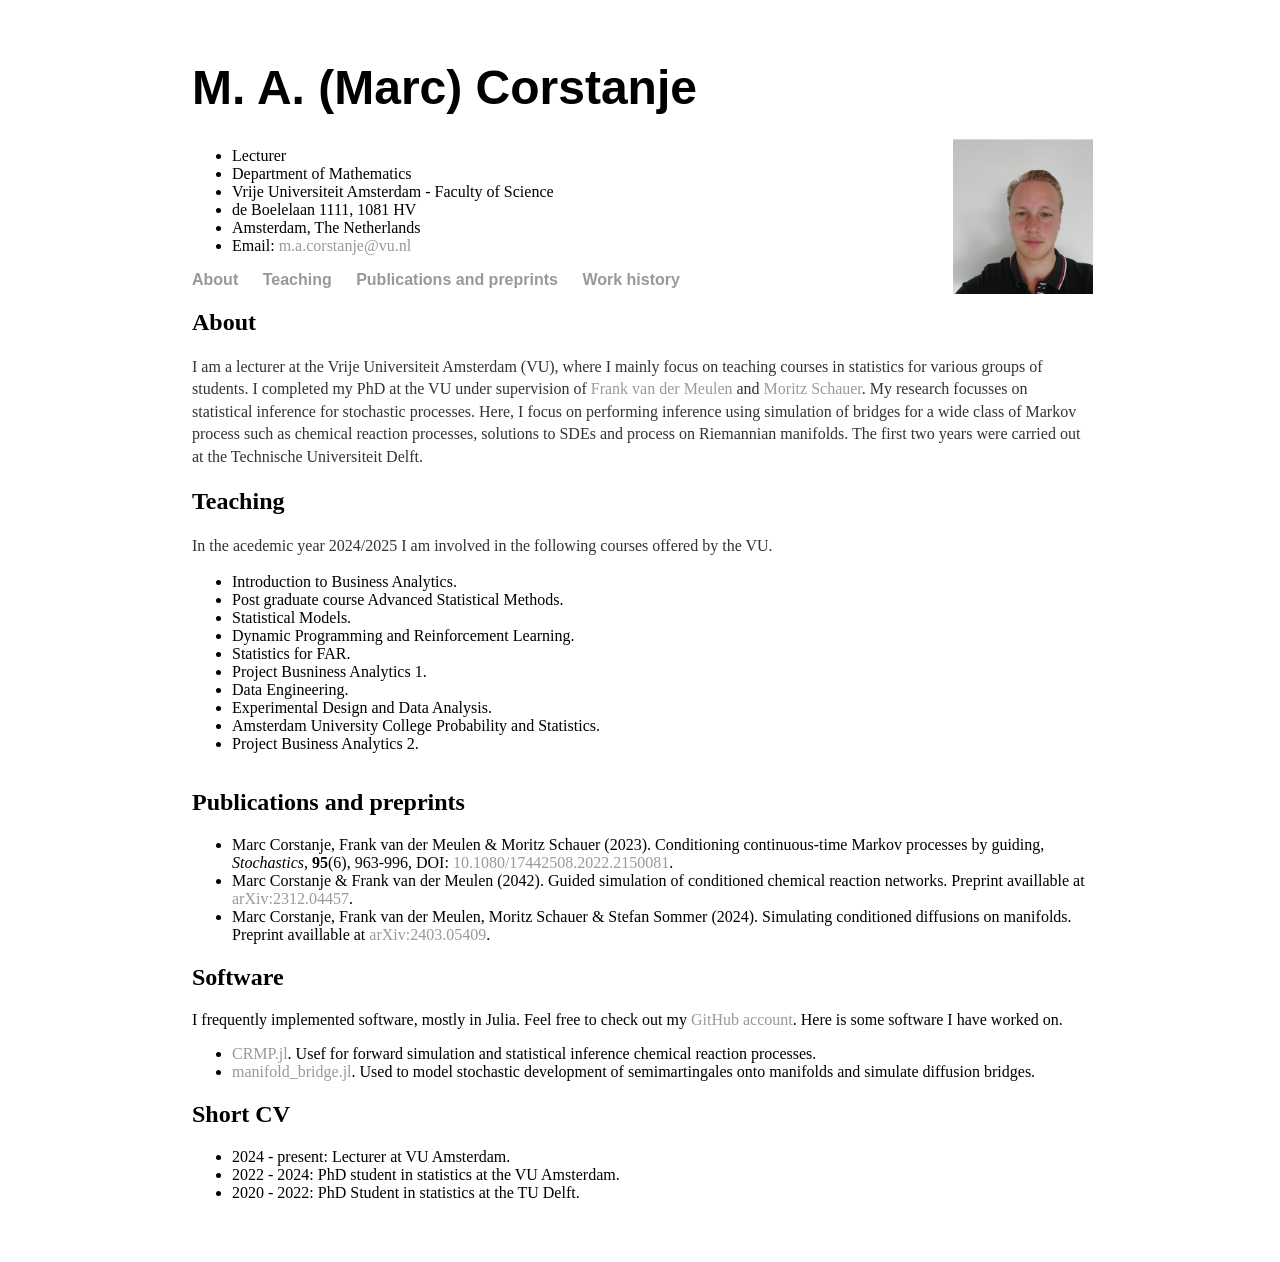
==== index.html @ 2c94e2f3 "Update index.html" ====
<!DOCTYPE html>
<html>
 <head>
    <link rel="stylesheet" href="style.css">
 </head>
 <h1>M. A. (Marc) Corstanje</h1>
 <div style="float: right; margin: -40px 150px 0px 15px;">
 <img src="Personal_Photo.png" >
</div>
 <body>
    <ul>
        <li>Lecturer</li>
        <li>Department of Mathematics</li>
        <li>Vrije Universiteit Amsterdam - Faculty of Science</li>
        <li>de Boelelaan 1111, 1081 HV</li>
        <li>Amsterdam, The Netherlands</li>
        <li>Email: <a href="mailto:m.a.corstanje@vu.nl">m.a.corstanje@vu.nl</a></li>
    </ul>
    <nav>
        <ul>
            <li><a href="#About">About</a></li>
            <li><a href="#teaching">Teaching</a></li>
            <li><a href="#publications">Publications and preprints</a></li>
			   <li><a href="cv">Work history</a></li>        </ul>
   </nav>
   <div id = "About"><h2>About</h2>
<p>I am a lecturer at the Vrije Universiteit Amsterdam (VU), where I mainly focus on teaching courses in statistics for various groups of students. 

I completed my PhD at the VU under supervision of <a href="https://fmeulen.github.io">Frank van der Meulen</a> and <a href="https://www.math.chalmers.se/~smoritz/">Moritz Schauer</a>. My research focusses on statistical inference for stochastic processes. Here, I focus on performing inference using simulation of bridges for a wide class of Markov process such as chemical reaction processes, solutions to SDEs and process on Riemannian manifolds. The first two years were carried out at the Technische Universiteit Delft. 
</p>
</div>

<div id = "teaching">
<h2>Teaching</h2>
<p>In the acedemic year 2024/2025 I am involved in the following courses offered by the VU.
<ul>
	<li>Introduction to Business Analytics.</li>
	<li>Post graduate course Advanced Statistical Methods.</li>
	<li>Statistical Models.</li>
	<li>Dynamic Programming and Reinforcement Learning.</li>
	<li>Statistics for FAR.</li>
	<li>Project Busniness Analytics 1.</li>
	<li>Data Engineering.</li>
	<li>Experimental Design and Data Analysis.</li>
	<li>Amsterdam University College Probability and Statistics.</li>
	<li>Project Business Analytics 2.</li>
	
</ul>
</p>
</div>

<div id = "publications">
<h2>Publications and preprints</h2>
<ul>
	<li>Marc Corstanje, Frank van der Meulen & Moritz Schauer (2023). 	Conditioning continuous-time Markov processes by guiding, <i>Stochastics</i>, <b>95</b>(6), 963-996, DOI: <a href="https://doi.org/10.1080/17442508.2022.2150081">10.1080/17442508.2022.2150081</a>.</li>
	<li> Marc Corstanje & Frank van der Meulen (2042). Guided simulation of conditioned chemical reaction networks. Preprint availlable at <a href = "https://arxiv.org/abs/2312.04457">arXiv:2312.04457</a>.</li>
	<li>Marc Corstanje, Frank van der Meulen, Moritz Schauer & Stefan Sommer (2024). Simulating conditioned diffusions on manifolds. Preprint availlable at <a href = "https://arxiv.org/abs/2403.05409">arXiv:2403.05409</a>. </li>
</ul>
</div>

<div id="software">
<h2>Software</h2>
I frequently implemented software, mostly in Julia. Feel free to check out my <a href = "https://github.com/macorstanje">GitHub account</a>. Here is some software I have worked on. 
<ul>
	<li><a href = "https://github.com/macorstanje/CRMP.jl">CRMP.jl</a>. Usef for forward simulation and statistical inference chemical reaction processes. </li>
	<li><a href = "https://github.com/macorstanje/manifold_bridge.jl">manifold_bridge.jl</a>. Used to model stochastic development of semimartingales onto manifolds and simulate diffusion bridges. </li>
</ul>
</div>

<div id = "cv">
<h2>Short CV</h2>
<ul>
	<li> 2024 - present: Lecturer at VU Amsterdam. </li>
	<li> 2022 - 2024:    PhD student in statistics at the VU Amsterdam. </li>
	<li>2020 - 2022:     PhD Student in statistics at the TU Delft.</li>
</ul>
</div>



</html>
---- style.css ----
body {
    margin: 60px auto;
    width: 70%;
    clear: right;
}

nav ul, footer ul {
    font-family: Helvetica;
    padding: 0px;
    list-style: none;
    font-weight: bold;
}

nav ul li, footer ul li {
    display: inline;
    margin-right: 20px;
}
a {
    text-decoration: none;
    color: #999;
}
a:hover {
    text-decoration: underline;
}

h1 {
    font-size: 3em;
    font-family:Helvetica;
}
p {
    <!--font-size: 1.5em;-->
    font-family:Helvetica;
    line-height: 1.4em;
    color: #333;
    overflow: hidden;

}
footer {
    border-top: 1px solid #d5d5d5;
    font-size: .8em;
}

ul.posts { 
    margin: 20px auto 40px; 
    font-size: 1.5em;
}

ul.posts li {
    list-style: none;
}

img {
	position: absolute;
	float: right;
 	margin: 0 0 0 15px;
	width: 140px;
	height: auto;
}


.personal_picture {
 	margin: 0 0 0 15px;
	position:absolute;
	width:80px;
	height:auto;
	float:right;
}
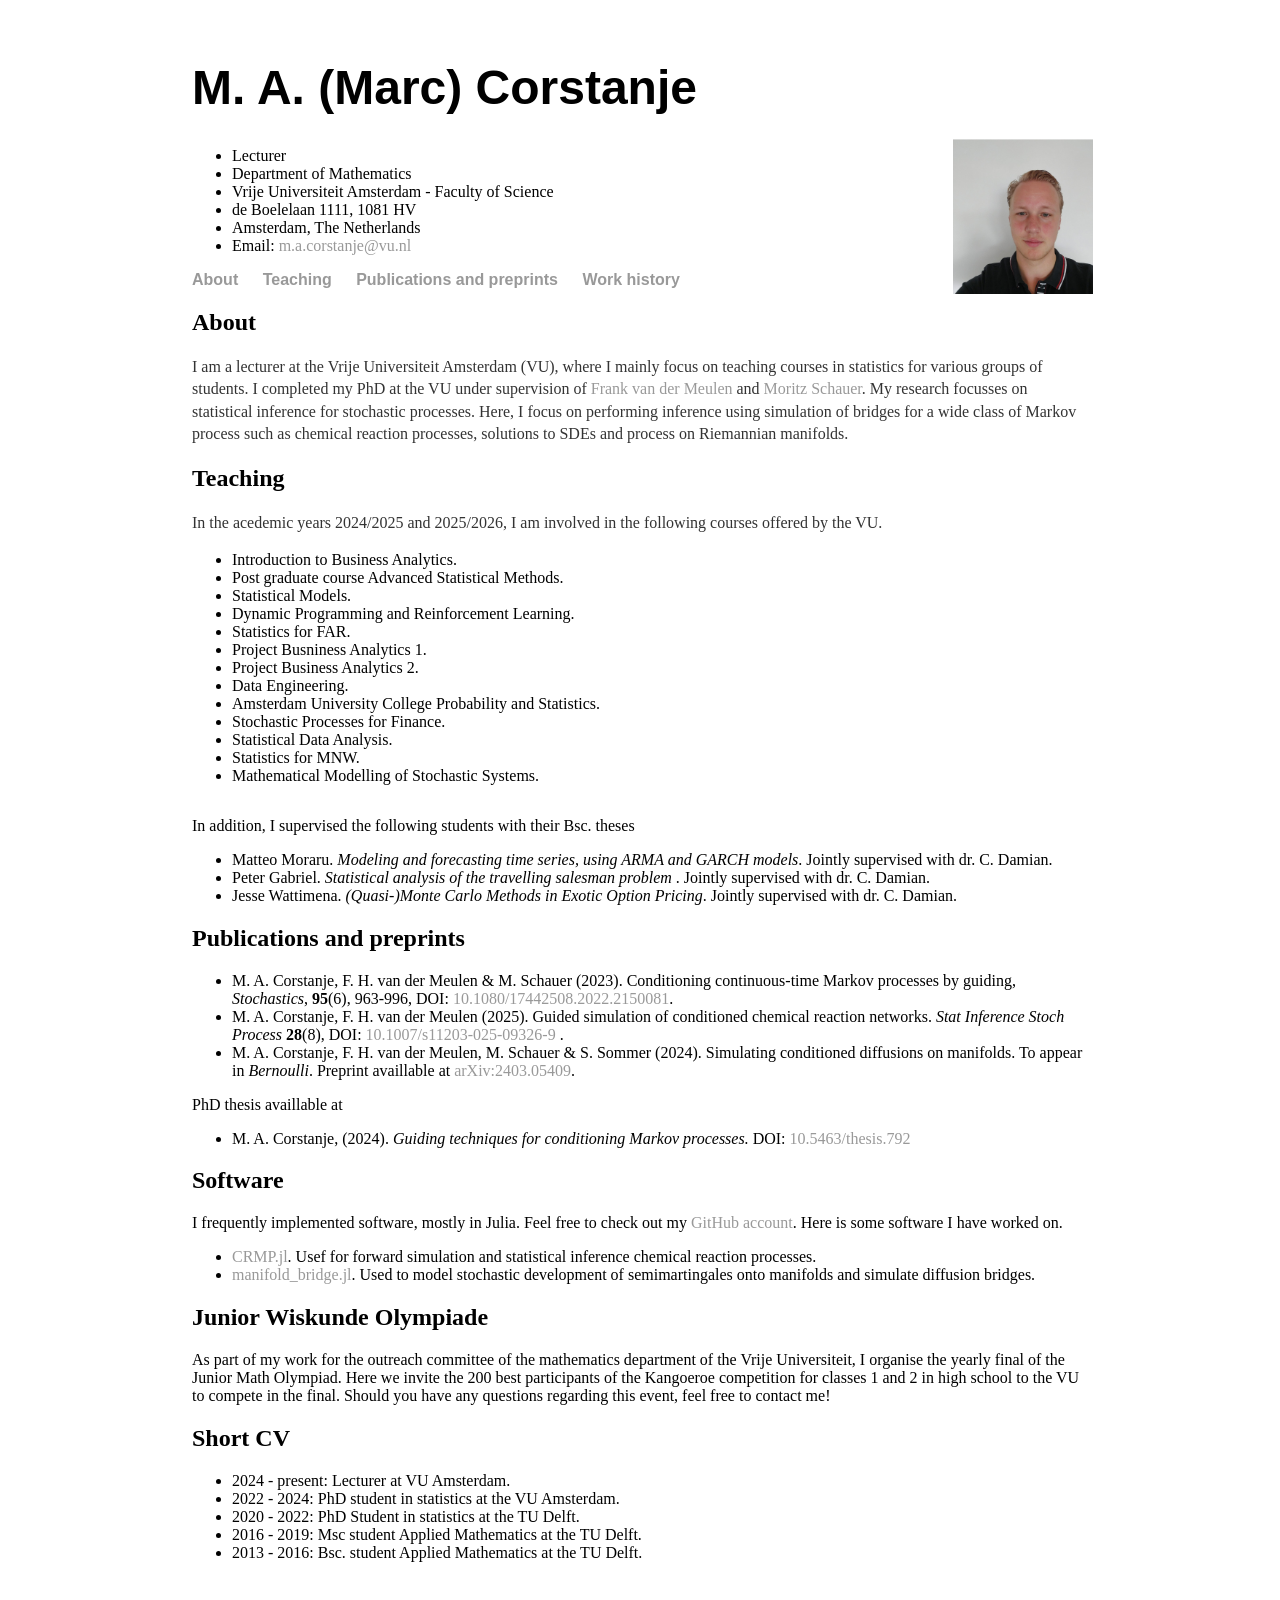
==== commit 1e63246c: "Update index.html" ====
--- a/index.html
+++ b/index.html
@@ -26,13 +26,13 @@
    <div id = "About"><h2>About</h2>
 <p>I am a lecturer at the Vrije Universiteit Amsterdam (VU), where I mainly focus on teaching courses in statistics for various groups of students. 
 
-I completed my PhD at the VU under supervision of <a href="https://fmeulen.github.io">Frank van der Meulen</a> and <a href="https://www.math.chalmers.se/~smoritz/">Moritz Schauer</a>. My research focusses on statistical inference for stochastic processes. Here, I focus on performing inference using simulation of bridges for a wide class of Markov process such as chemical reaction processes, solutions to SDEs and process on Riemannian manifolds. The first two years were carried out at the Technische Universiteit Delft. 
+I completed my PhD at the VU under supervision of <a href="https://fmeulen.github.io">Frank van der Meulen</a> and <a href="https://www.math.chalmers.se/~smoritz/">Moritz Schauer</a>. My research focusses on statistical inference for stochastic processes. Here, I focus on performing inference using simulation of bridges for a wide class of Markov process such as chemical reaction processes, solutions to SDEs and process on Riemannian manifolds. 
 </p>
 </div>
 
 <div id = "teaching">
 <h2>Teaching</h2>
-<p>In the acedemic year 2024/2025 I am involved in the following courses offered by the VU.
+<p>In the acedemic years 2024/2025 and 2025/2026, I am involved in the following courses offered by the VU.
 <ul>
 	<li>Introduction to Business Analytics.</li>
 	<li>Post graduate course Advanced Statistical Methods.</li>
@@ -40,21 +40,36 @@
 	<li>Dynamic Programming and Reinforcement Learning.</li>
 	<li>Statistics for FAR.</li>
 	<li>Project Busniness Analytics 1.</li>
+	<li>Project Business Analytics 2.</li>
 	<li>Data Engineering.</li>
-	<li>Experimental Design and Data Analysis.</li>
 	<li>Amsterdam University College Probability and Statistics.</li>
-	<li>Project Business Analytics 2.</li>
-	
+	<li>Stochastic Processes for Finance.</li>
+	<li>Statistical Data Analysis.</li>
+	<li>Statistics for MNW.</li>
+	<li>Mathematical Modelling of Stochastic Systems.</li>
 </ul>
 </p>
+
+In addition, I supervised the following students with their Bsc. theses
+<ul>
+	<li>Matteo Moraru. <i>Modeling and forecasting time series, using ARMA and GARCH models</i>. Jointly supervised with dr. C. Damian. </li>
+	<li>Peter Gabriel. <i>Statistical analysis of the travelling salesman problem </i>. Jointly supervised with dr. C. Damian. </li>
+	<li>Jesse Wattimena. <i>(Quasi-)Monte Carlo Methods in Exotic
+Option Pricing</i>. Jointly supervised with dr. C. Damian. 
+</ul>
 </div>
 
 <div id = "publications">
 <h2>Publications and preprints</h2>
 <ul>
-	<li>Marc Corstanje, Frank van der Meulen & Moritz Schauer (2023). 	Conditioning continuous-time Markov processes by guiding, <i>Stochastics</i>, <b>95</b>(6), 963-996, DOI: <a href="https://doi.org/10.1080/17442508.2022.2150081">10.1080/17442508.2022.2150081</a>.</li>
-	<li> Marc Corstanje & Frank van der Meulen (2042). Guided simulation of conditioned chemical reaction networks. Preprint availlable at <a href = "https://arxiv.org/abs/2312.04457">arXiv:2312.04457</a>.</li>
-	<li>Marc Corstanje, Frank van der Meulen, Moritz Schauer & Stefan Sommer (2024). Simulating conditioned diffusions on manifolds. Preprint availlable at <a href = "https://arxiv.org/abs/2403.05409">arXiv:2403.05409</a>. </li>
+	<li>M. A. Corstanje, F. H. van der Meulen & M. Schauer (2023). Conditioning continuous-time Markov processes by guiding, <i>Stochastics</i>, <b>95</b>(6), 963-996, DOI: <a href="https://doi.org/10.1080/17442508.2022.2150081">10.1080/17442508.2022.2150081</a>.</li>
+	<li> M. A. Corstanje, F. H. van der Meulen (2025). Guided simulation of conditioned chemical reaction networks. <i>Stat Inference Stoch Process</i> <b>28</b>(8), DOI: <a href="https://doi.org/10.1007/s11203-025-09326-9">10.1007/s11203-025-09326-9</a> .</li>
+	<li>M. A. Corstanje, F. H. van der Meulen, M. Schauer & S. Sommer (2024). Simulating conditioned diffusions on manifolds. To appear in <i>Bernoulli</i>. Preprint availlable at <a href = "https://arxiv.org/abs/2403.05409">arXiv:2403.05409</a>. </li>
+</ul>
+
+PhD thesis availlable at
+<ul>
+	<li>M. A. Corstanje, (2024). <i>Guiding techniques for 	conditioning Markov processes.</i> DOI: <a href = "https://doi.org/10.5463/thesis.792">10.5463/thesis.792</a></li>
 </ul>
 </div>
 
@@ -67,12 +82,18 @@
 </ul>
 </div>
 
-<div id = "cv">
+<div id="jwo">
+<h2>Junior Wiskunde Olympiade</h2>
+As part of my work for the outreach committee of the mathematics department of the Vrije Universiteit, I organise the yearly final of the Junior Math Olympiad. Here we invite the 200 best participants of the Kangoeroe competition for classes 1 and 2 in high school to the VU to compete in the final. Should you have any questions regarding this event, feel free to contact me! 
+
+<div id="cv">
 <h2>Short CV</h2>
 <ul>
 	<li> 2024 - present: Lecturer at VU Amsterdam. </li>
 	<li> 2022 - 2024:    PhD student in statistics at the VU Amsterdam. </li>
 	<li>2020 - 2022:     PhD Student in statistics at the TU Delft.</li>
+	<li>2016 - 2019: Msc student Applied Mathematics at the TU Delft. </li>
+	<li>2013 - 2016: Bsc. student  Applied Mathematics at the TU Delft. </li>
 </ul>
 </div>
 
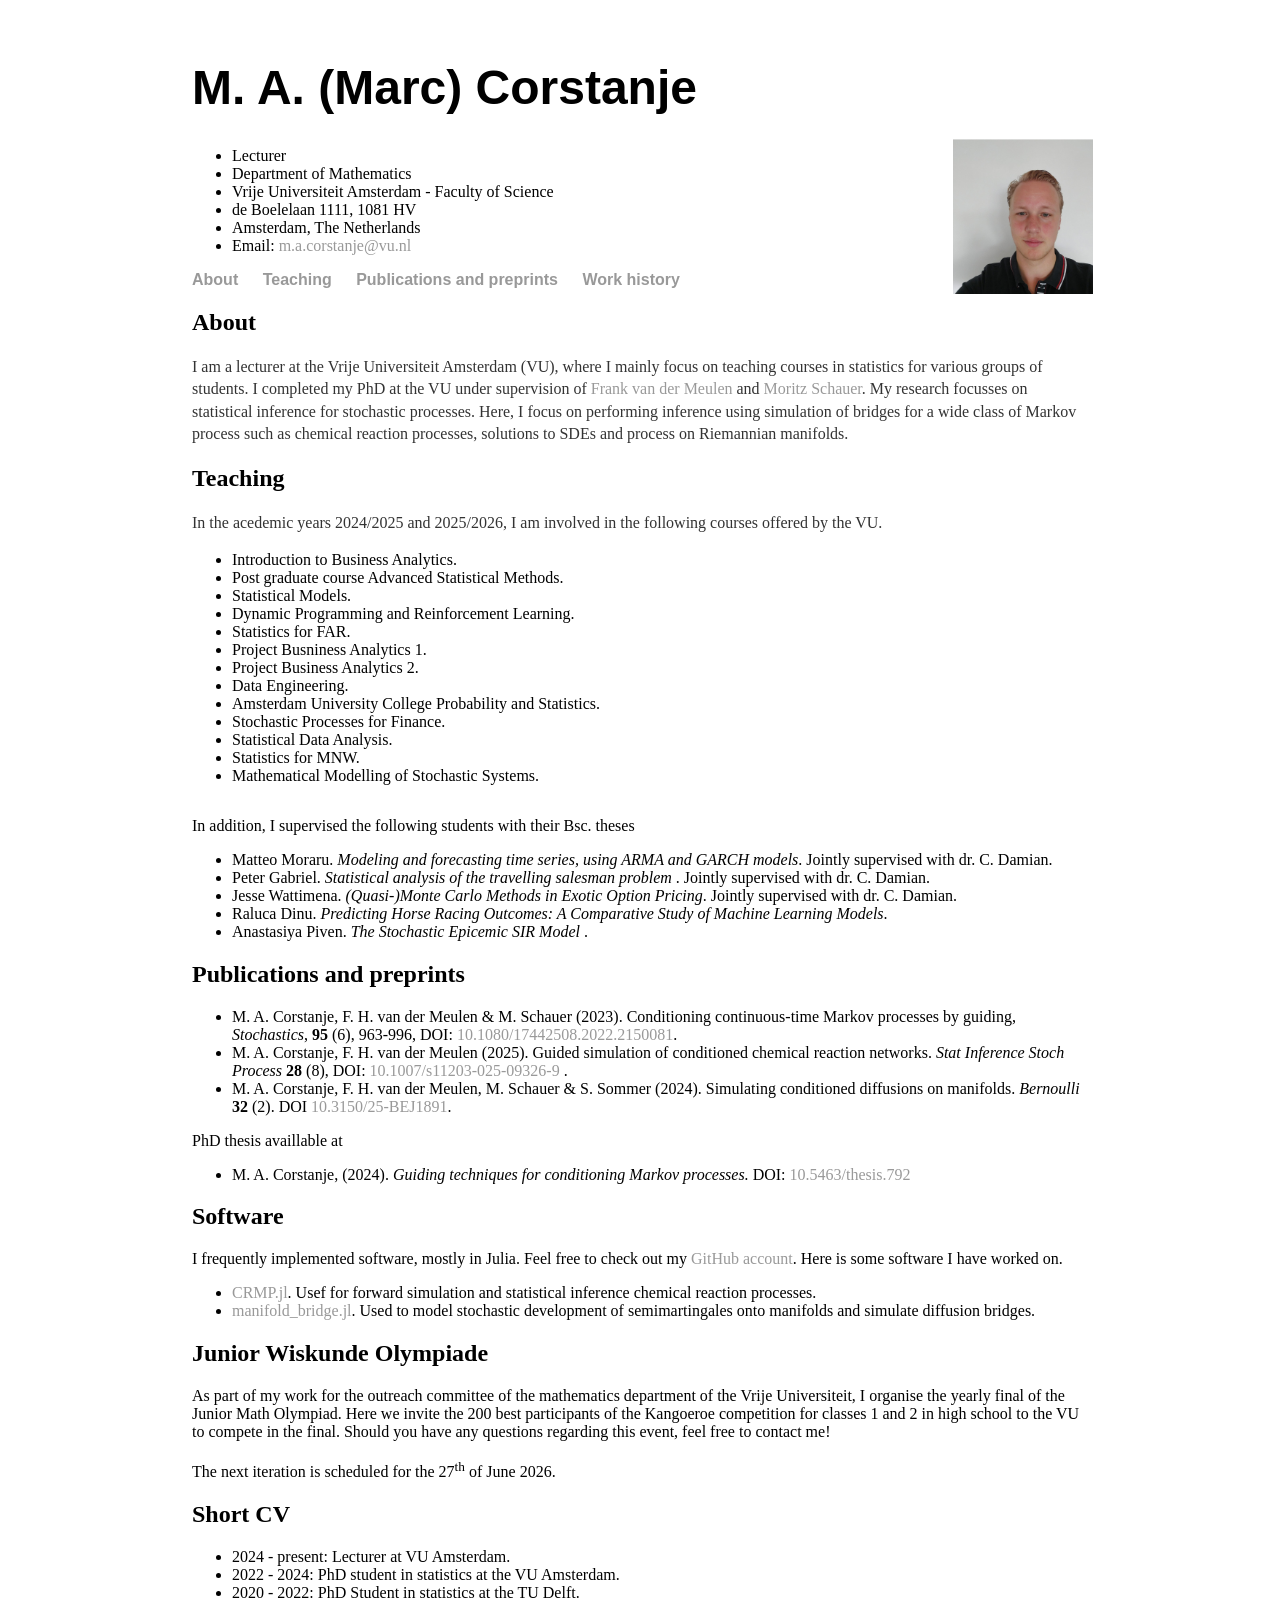
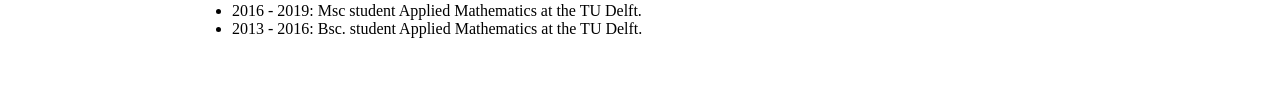
==== commit 60362973: "Update bsc students and JWO" ====
--- a/index.html
+++ b/index.html
@@ -54,17 +54,19 @@
 <ul>
 	<li>Matteo Moraru. <i>Modeling and forecasting time series, using ARMA and GARCH models</i>. Jointly supervised with dr. C. Damian. </li>
 	<li>Peter Gabriel. <i>Statistical analysis of the travelling salesman problem </i>. Jointly supervised with dr. C. Damian. </li>
-	<li>Jesse Wattimena. <i>(Quasi-)Monte Carlo Methods in Exotic
-Option Pricing</i>. Jointly supervised with dr. C. Damian. 
+	<li>Jesse Wattimena. <i>(Quasi-)Monte Carlo Methods in Exotic Option Pricing</i>. Jointly supervised with dr. C. Damian. </li>
+	<li>Raluca Dinu. <i>Predicting Horse Racing Outcomes: A Comparative Study of
+Machine Learning Models</i>. </li>
+<li>Anastasiya Piven. <i>The Stochastic Epicemic SIR Model </i>. </li>
 </ul>
 </div>
 
 <div id = "publications">
 <h2>Publications and preprints</h2>
 <ul>
-	<li>M. A. Corstanje, F. H. van der Meulen & M. Schauer (2023). Conditioning continuous-time Markov processes by guiding, <i>Stochastics</i>, <b>95</b>(6), 963-996, DOI: <a href="https://doi.org/10.1080/17442508.2022.2150081">10.1080/17442508.2022.2150081</a>.</li>
-	<li> M. A. Corstanje, F. H. van der Meulen (2025). Guided simulation of conditioned chemical reaction networks. <i>Stat Inference Stoch Process</i> <b>28</b>(8), DOI: <a href="https://doi.org/10.1007/s11203-025-09326-9">10.1007/s11203-025-09326-9</a> .</li>
-	<li>M. A. Corstanje, F. H. van der Meulen, M. Schauer & S. Sommer (2024). Simulating conditioned diffusions on manifolds. To appear in <i>Bernoulli</i>. Preprint availlable at <a href = "https://arxiv.org/abs/2403.05409">arXiv:2403.05409</a>. </li>
+	<li>M. A. Corstanje, F. H. van der Meulen & M. Schauer (2023). Conditioning continuous-time Markov processes by guiding, <i>Stochastics</i>, <b>95</b> (6), 963-996, DOI: <a href="https://doi.org/10.1080/17442508.2022.2150081">10.1080/17442508.2022.2150081</a>.</li>
+	<li> M. A. Corstanje, F. H. van der Meulen (2025). Guided simulation of conditioned chemical reaction networks. <i>Stat Inference Stoch Process</i> <b>28</b> (8), DOI: <a href="https://doi.org/10.1007/s11203-025-09326-9">10.1007/s11203-025-09326-9</a> .</li>
+	<li>M. A. Corstanje, F. H. van der Meulen, M. Schauer & S. Sommer (2024). Simulating conditioned diffusions on manifolds. <i>Bernoulli</i> <b>32</b> (2). DOI <a href = "https://doi.org/10.3150/25-BEJ1891">10.3150/25-BEJ1891</a>. </li>
 </ul>
 
 PhD thesis availlable at
@@ -85,6 +87,8 @@
 <div id="jwo">
 <h2>Junior Wiskunde Olympiade</h2>
 As part of my work for the outreach committee of the mathematics department of the Vrije Universiteit, I organise the yearly final of the Junior Math Olympiad. Here we invite the 200 best participants of the Kangoeroe competition for classes 1 and 2 in high school to the VU to compete in the final. Should you have any questions regarding this event, feel free to contact me! 
+<br></br>
+The next iteration is scheduled for the 27<sup>th</sup> of June 2026.
 
 <div id="cv">
 <h2>Short CV</h2>
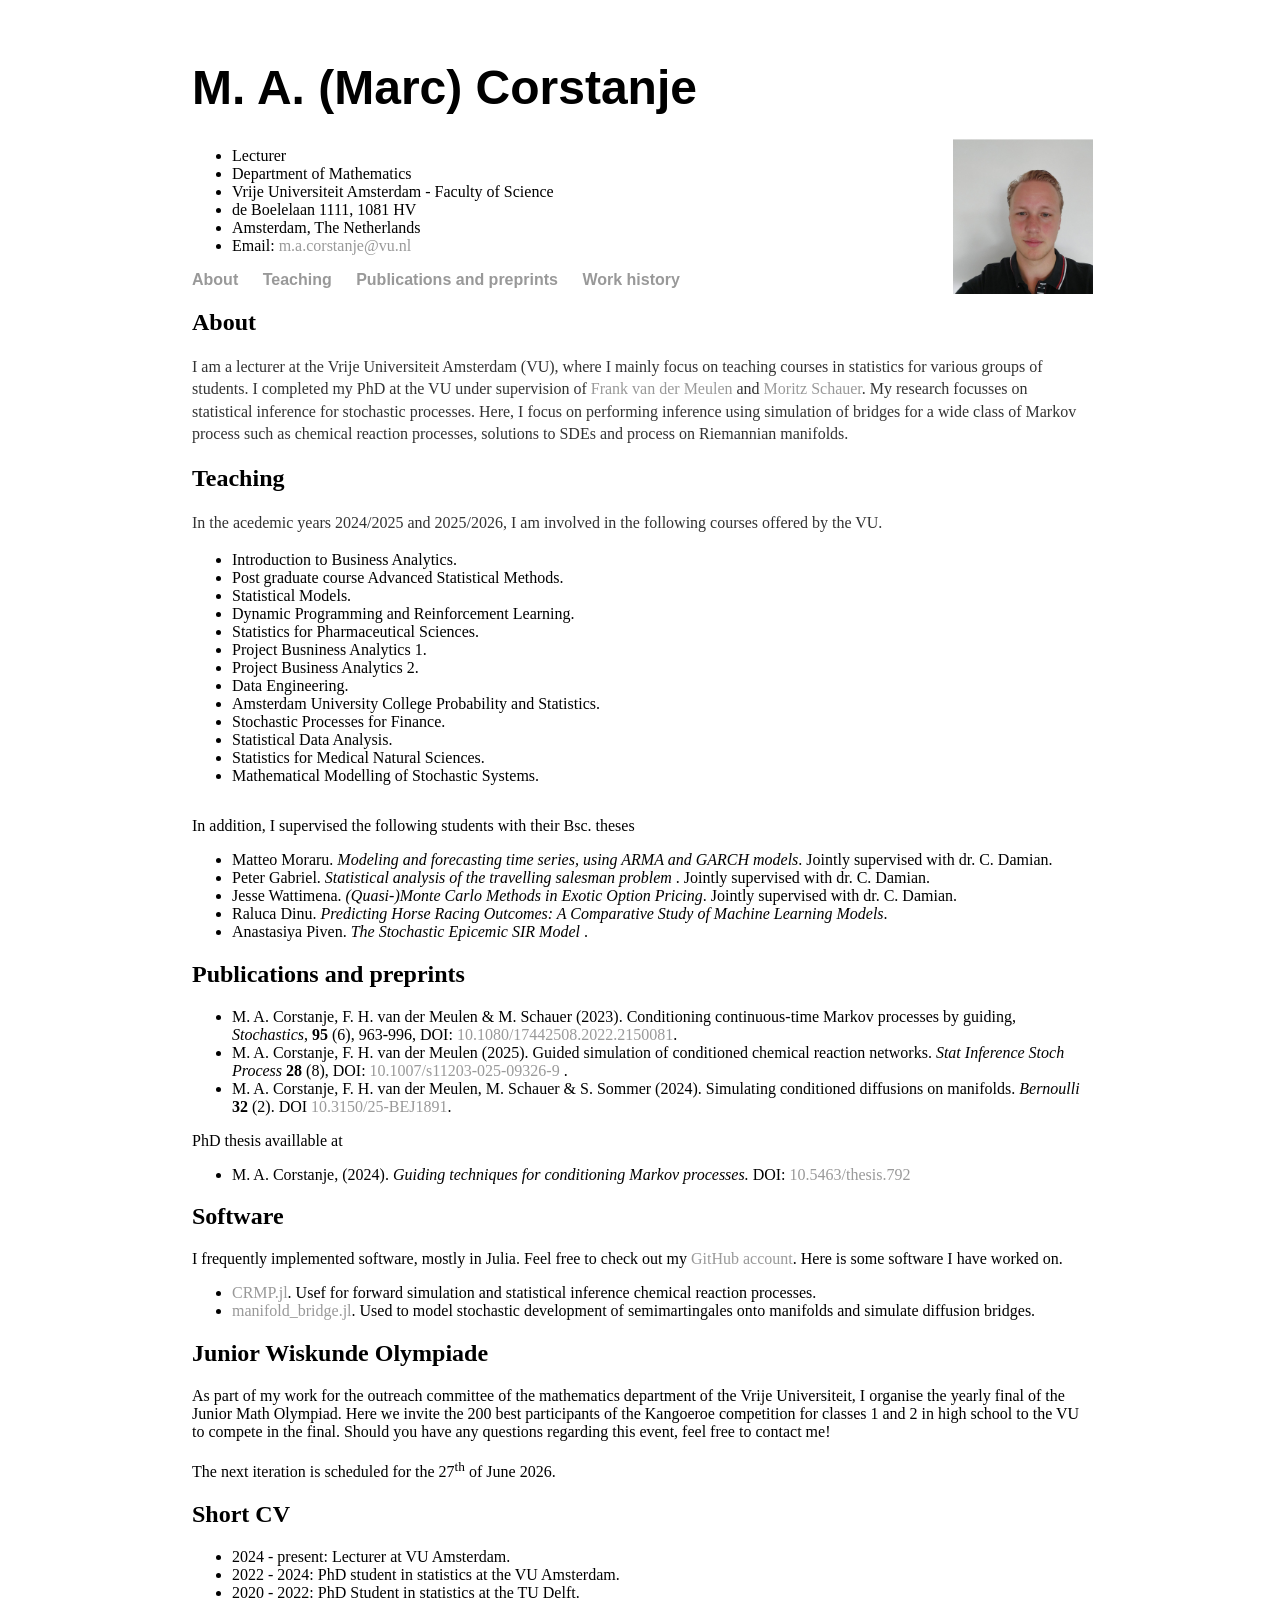
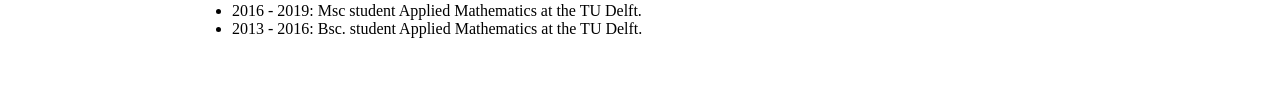
==== commit de6dde84: "Update journal publication" ====
--- a/index.html
+++ b/index.html
@@ -38,14 +38,14 @@
 	<li>Post graduate course Advanced Statistical Methods.</li>
 	<li>Statistical Models.</li>
 	<li>Dynamic Programming and Reinforcement Learning.</li>
-	<li>Statistics for FAR.</li>
+	<li>Statistics for Pharmaceutical Sciences.</li>
 	<li>Project Busniness Analytics 1.</li>
 	<li>Project Business Analytics 2.</li>
 	<li>Data Engineering.</li>
 	<li>Amsterdam University College Probability and Statistics.</li>
 	<li>Stochastic Processes for Finance.</li>
 	<li>Statistical Data Analysis.</li>
-	<li>Statistics for MNW.</li>
+	<li>Statistics for Medical Natural Sciences.</li>
 	<li>Mathematical Modelling of Stochastic Systems.</li>
 </ul>
 </p>
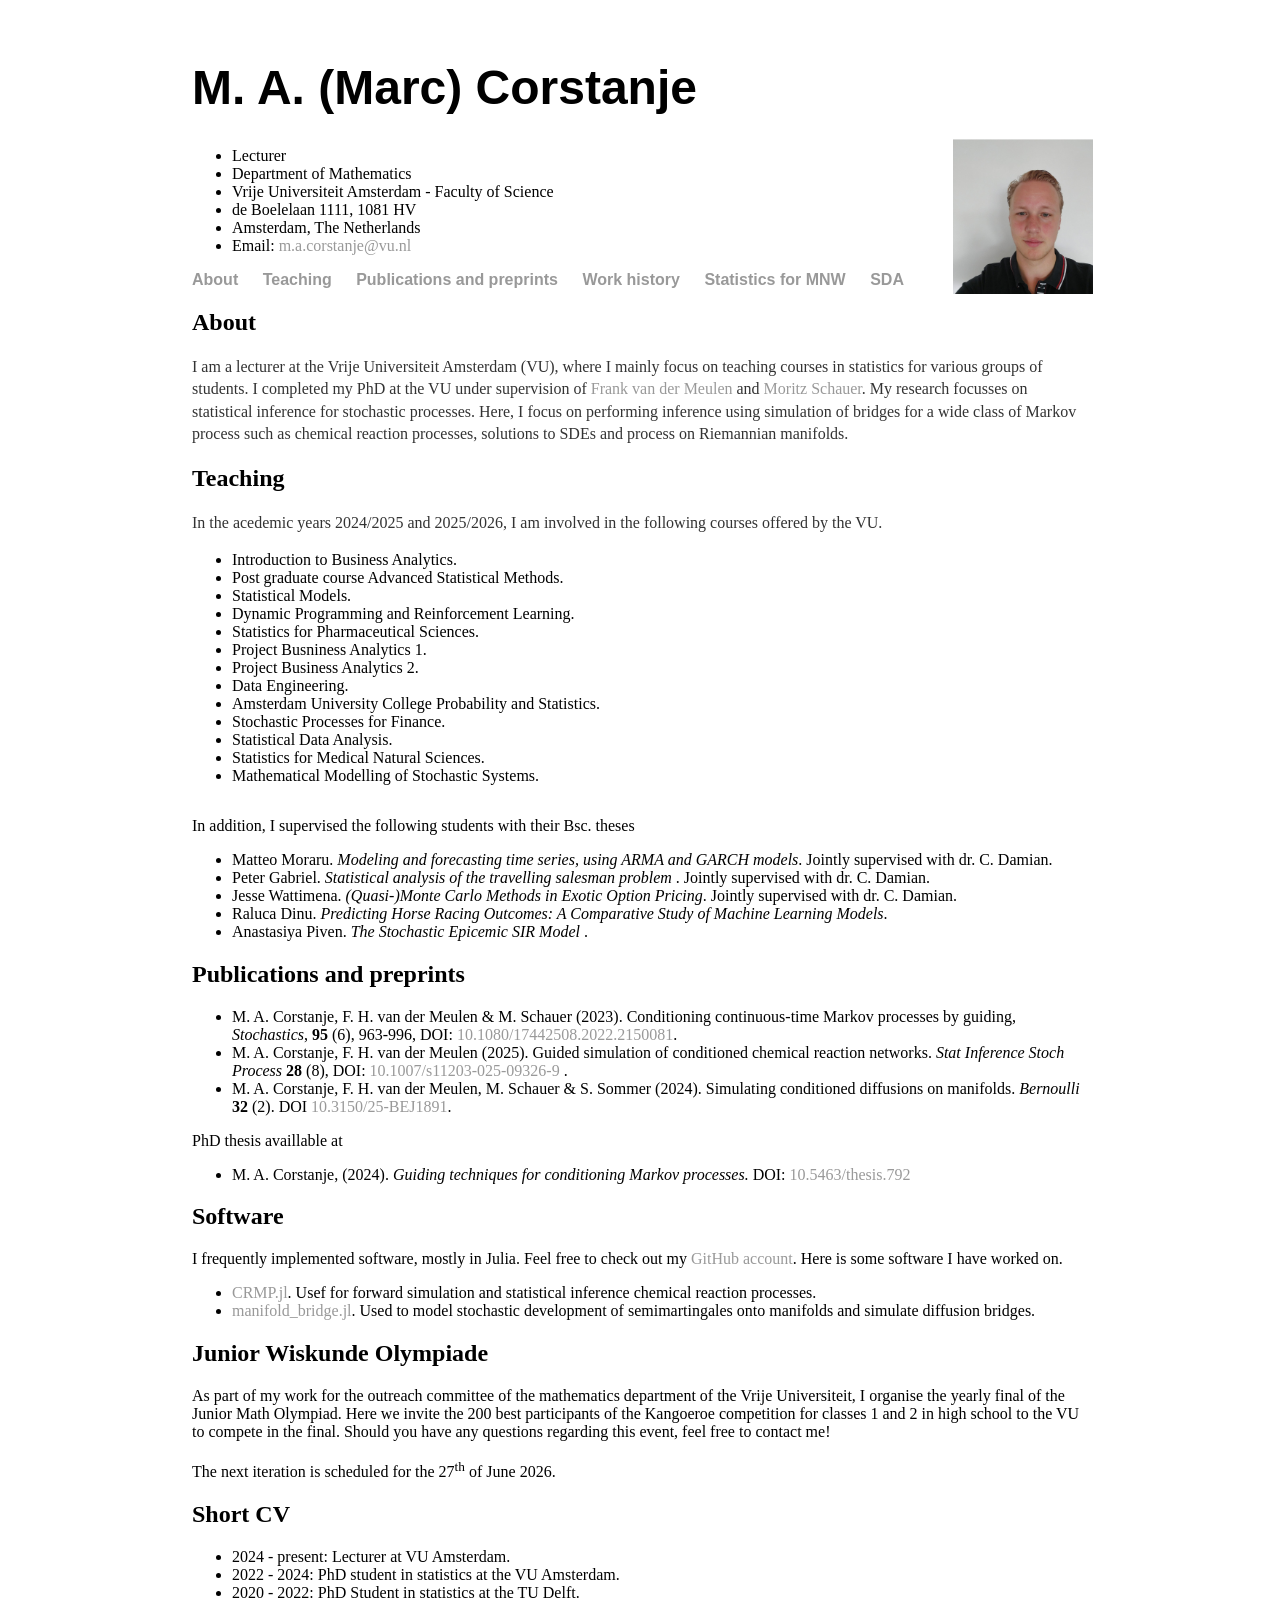
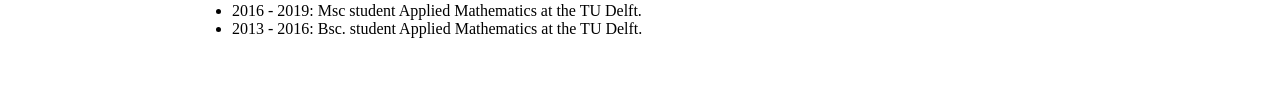
==== commit c8aa38b6: "Add course material" ====
--- a/index.html
+++ b/index.html
@@ -21,7 +21,10 @@
             <li><a href="#About">About</a></li>
             <li><a href="#teaching">Teaching</a></li>
             <li><a href="#publications">Publications and preprints</a></li>
-			   <li><a href="cv">Work history</a></li>        </ul>
+			   <li><a href="cv">Work history</a></li>
+			   <li><a href="mnw.html">Statistics for MNW</a></li>
+			   <li><a href="sda.html">SDA</a></li>      
+			</ul>
    </nav>
    <div id = "About"><h2>About</h2>
 <p>I am a lecturer at the Vrije Universiteit Amsterdam (VU), where I mainly focus on teaching courses in statistics for various groups of students. 
@@ -101,6 +104,3 @@
 </ul>
 </div>
 
-
-
-</html>
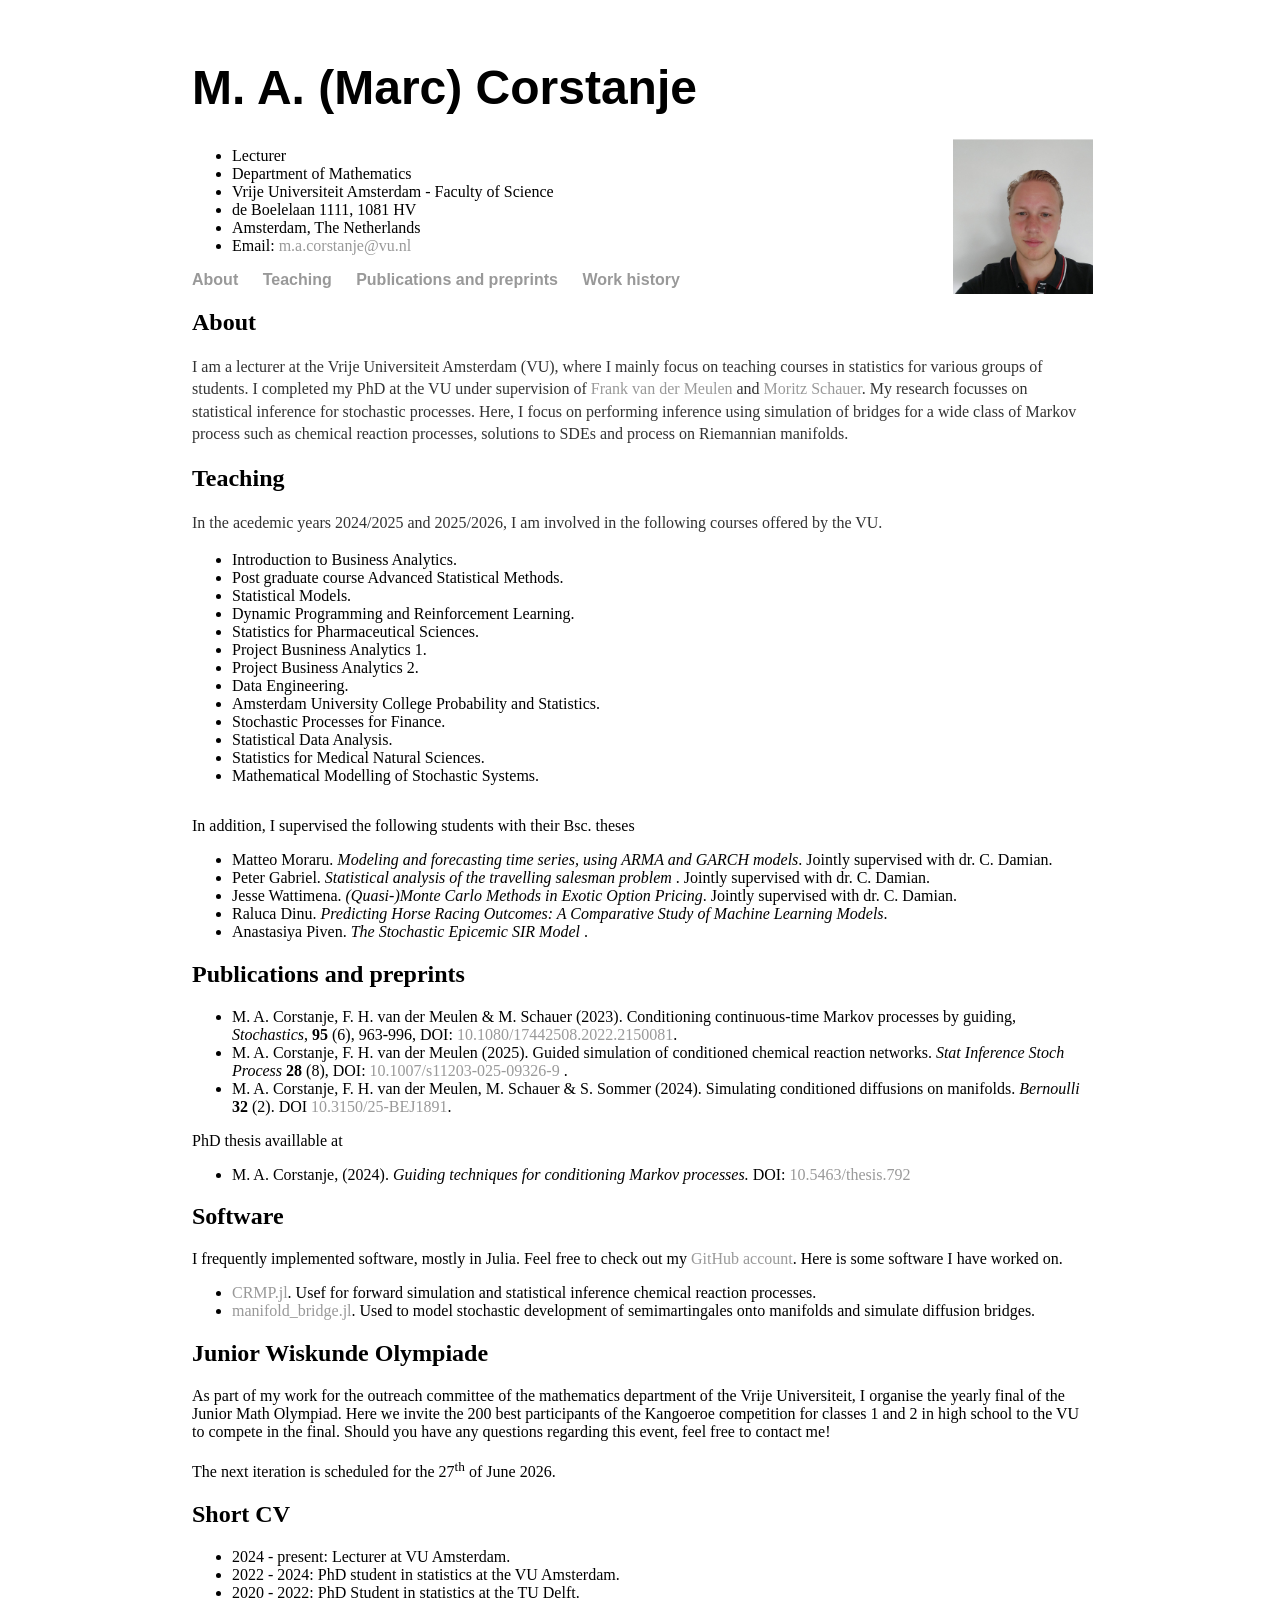
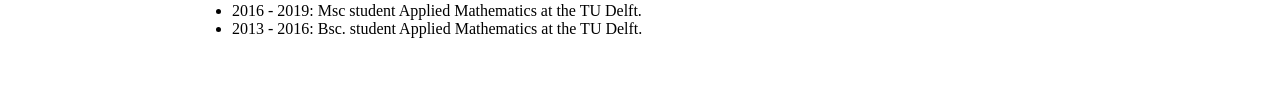
==== commit 7692f5bd: "update" ====
--- a/index.html
+++ b/index.html
@@ -21,9 +21,9 @@
             <li><a href="#About">About</a></li>
             <li><a href="#teaching">Teaching</a></li>
             <li><a href="#publications">Publications and preprints</a></li>
-			   <li><a href="cv">Work history</a></li>
-			   <li><a href="mnw.html">Statistics for MNW</a></li>
-			   <li><a href="sda.html">SDA</a></li>      
+			   <li><a href="#cv">Work history</a></li>
+<!--			   <li><a href="mnw.html">Statistics for MNW</a></li>
+			   <li><a href="sda.html">SDA</a></li> -->     
 			</ul>
    </nav>
    <div id = "About"><h2>About</h2>
@@ -104,3 +104,6 @@
 </ul>
 </div>
 
+</body>
+</html>
+
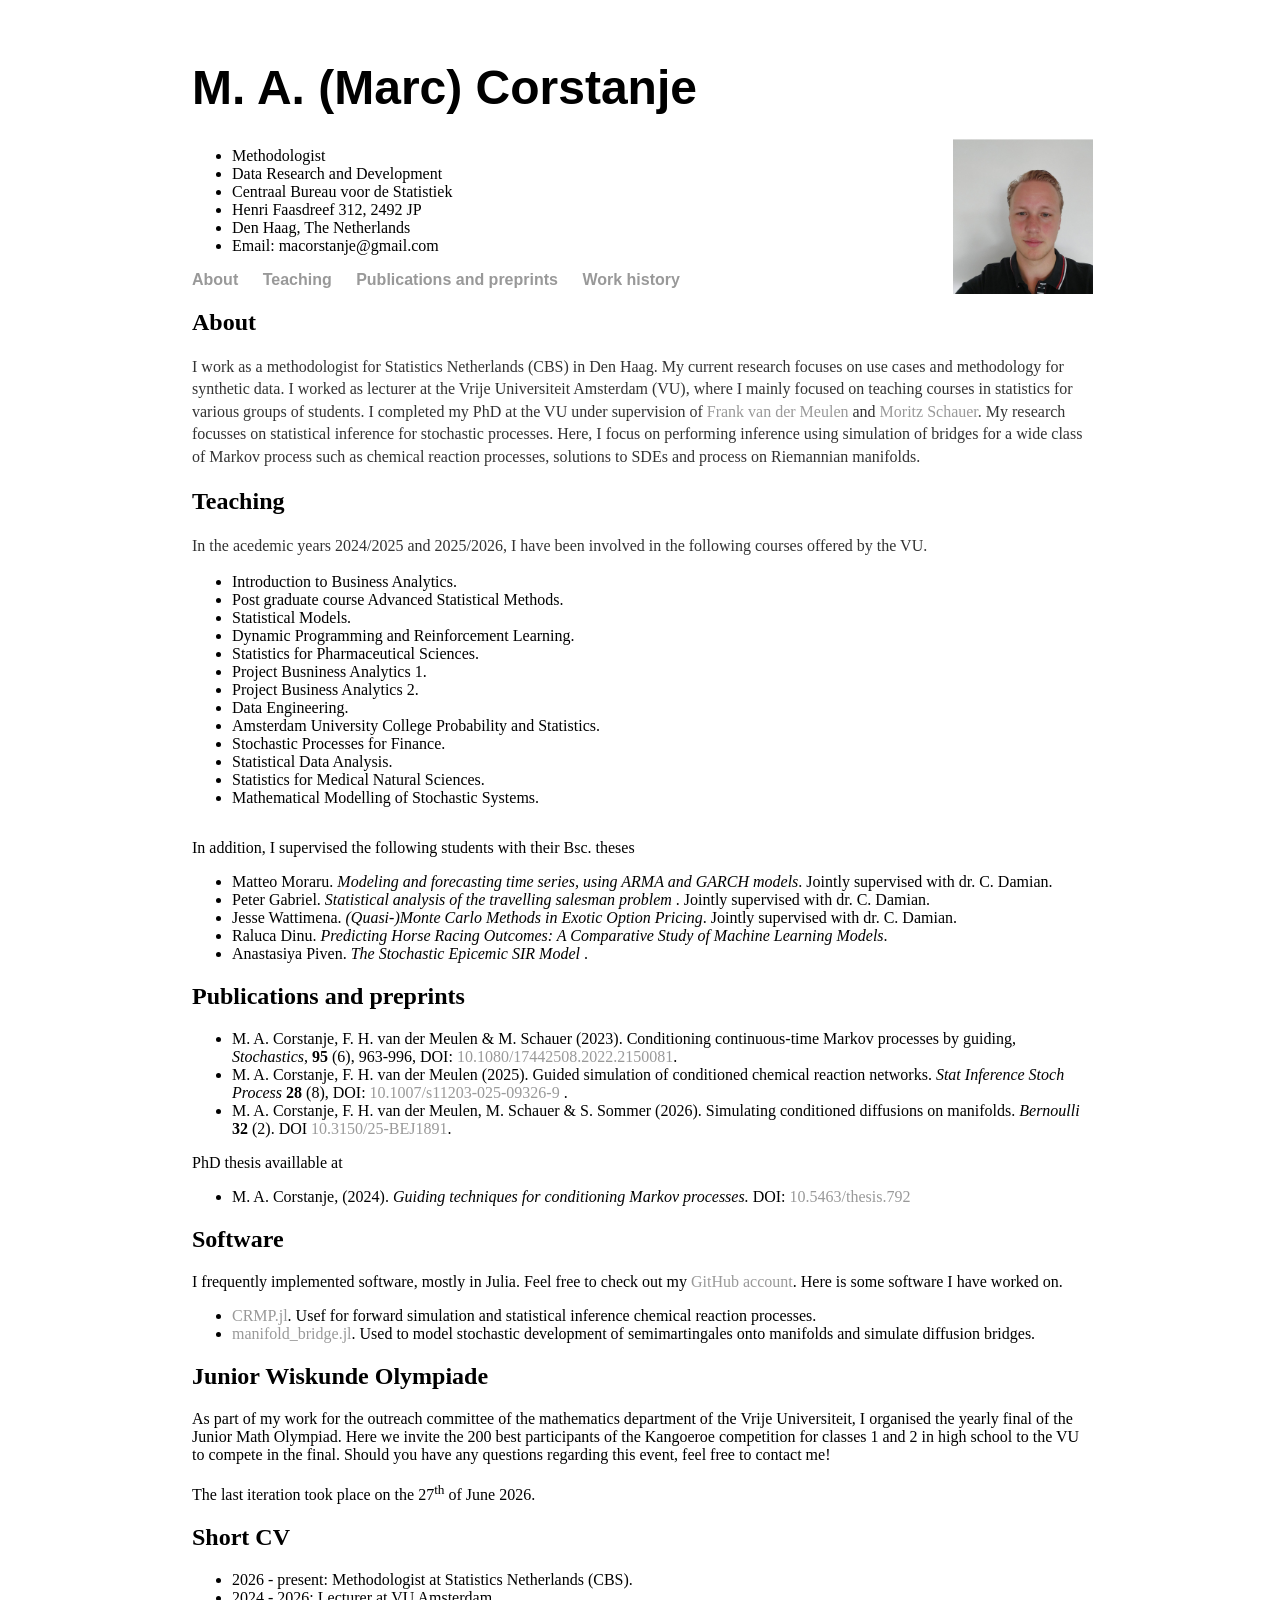
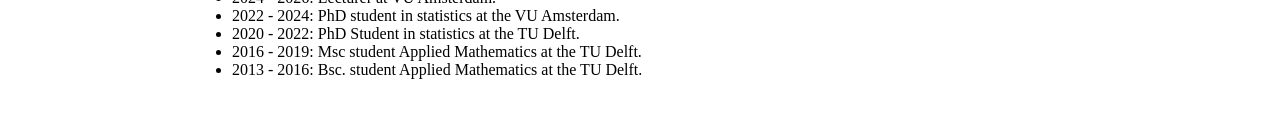
==== commit 4eb6d0d2: "Update with CBS" ====
--- a/index.html
+++ b/index.html
@@ -9,12 +9,12 @@
 </div>
  <body>
     <ul>
-        <li>Lecturer</li>
-        <li>Department of Mathematics</li>
-        <li>Vrije Universiteit Amsterdam - Faculty of Science</li>
-        <li>de Boelelaan 1111, 1081 HV</li>
-        <li>Amsterdam, The Netherlands</li>
-        <li>Email: <a href="mailto:m.a.corstanje@vu.nl">m.a.corstanje@vu.nl</a></li>
+        <li>Methodologist</li>
+        <li>Data Research and Development</li>
+        <li>Centraal Bureau voor de Statistiek</li>
+        <li>Henri Faasdreef 312, 2492 JP</li>
+        <li>Den Haag, The Netherlands</li>
+        <li>Email: macorstanje&#64;gmail.com </li>
     </ul>
     <nav>
         <ul>
@@ -27,7 +27,9 @@
 			</ul>
    </nav>
    <div id = "About"><h2>About</h2>
-<p>I am a lecturer at the Vrije Universiteit Amsterdam (VU), where I mainly focus on teaching courses in statistics for various groups of students. 
+<p>I work as a methodologist for Statistics Netherlands (CBS) in Den Haag. My current research focuses on use cases and methodology for synthetic data. 
+
+I worked as lecturer at the Vrije Universiteit Amsterdam (VU), where I mainly focused on teaching courses in statistics for various groups of students. 
 
 I completed my PhD at the VU under supervision of <a href="https://fmeulen.github.io">Frank van der Meulen</a> and <a href="https://www.math.chalmers.se/~smoritz/">Moritz Schauer</a>. My research focusses on statistical inference for stochastic processes. Here, I focus on performing inference using simulation of bridges for a wide class of Markov process such as chemical reaction processes, solutions to SDEs and process on Riemannian manifolds. 
 </p>
@@ -35,7 +37,7 @@
 
 <div id = "teaching">
 <h2>Teaching</h2>
-<p>In the acedemic years 2024/2025 and 2025/2026, I am involved in the following courses offered by the VU.
+<p>In the acedemic years 2024/2025 and 2025/2026, I have been involved in the following courses offered by the VU.
 <ul>
 	<li>Introduction to Business Analytics.</li>
 	<li>Post graduate course Advanced Statistical Methods.</li>
@@ -69,7 +71,7 @@
 <ul>
 	<li>M. A. Corstanje, F. H. van der Meulen & M. Schauer (2023). Conditioning continuous-time Markov processes by guiding, <i>Stochastics</i>, <b>95</b> (6), 963-996, DOI: <a href="https://doi.org/10.1080/17442508.2022.2150081">10.1080/17442508.2022.2150081</a>.</li>
 	<li> M. A. Corstanje, F. H. van der Meulen (2025). Guided simulation of conditioned chemical reaction networks. <i>Stat Inference Stoch Process</i> <b>28</b> (8), DOI: <a href="https://doi.org/10.1007/s11203-025-09326-9">10.1007/s11203-025-09326-9</a> .</li>
-	<li>M. A. Corstanje, F. H. van der Meulen, M. Schauer & S. Sommer (2024). Simulating conditioned diffusions on manifolds. <i>Bernoulli</i> <b>32</b> (2). DOI <a href = "https://doi.org/10.3150/25-BEJ1891">10.3150/25-BEJ1891</a>. </li>
+	<li>M. A. Corstanje, F. H. van der Meulen, M. Schauer & S. Sommer (2026). Simulating conditioned diffusions on manifolds. <i>Bernoulli</i> <b>32</b> (2). DOI <a href = "https://doi.org/10.3150/25-BEJ1891">10.3150/25-BEJ1891</a>. </li>
 </ul>
 
 PhD thesis availlable at
@@ -89,14 +91,15 @@
 
 <div id="jwo">
 <h2>Junior Wiskunde Olympiade</h2>
-As part of my work for the outreach committee of the mathematics department of the Vrije Universiteit, I organise the yearly final of the Junior Math Olympiad. Here we invite the 200 best participants of the Kangoeroe competition for classes 1 and 2 in high school to the VU to compete in the final. Should you have any questions regarding this event, feel free to contact me! 
+As part of my work for the outreach committee of the mathematics department of the Vrije Universiteit, I organised the yearly final of the Junior Math Olympiad. Here we invite the 200 best participants of the Kangoeroe competition for classes 1 and 2 in high school to the VU to compete in the final. Should you have any questions regarding this event, feel free to contact me! 
 <br></br>
-The next iteration is scheduled for the 27<sup>th</sup> of June 2026.
+The last iteration took place on the 27<sup>th</sup> of June 2026.
 
 <div id="cv">
 <h2>Short CV</h2>
 <ul>
-	<li> 2024 - present: Lecturer at VU Amsterdam. </li>
+	<li> 2026 - present: Methodologist at Statistics Netherlands (CBS). </li>
+	<li> 2024 - 2026: Lecturer at VU Amsterdam. </li>
 	<li> 2022 - 2024:    PhD student in statistics at the VU Amsterdam. </li>
 	<li>2020 - 2022:     PhD Student in statistics at the TU Delft.</li>
 	<li>2016 - 2019: Msc student Applied Mathematics at the TU Delft. </li>
